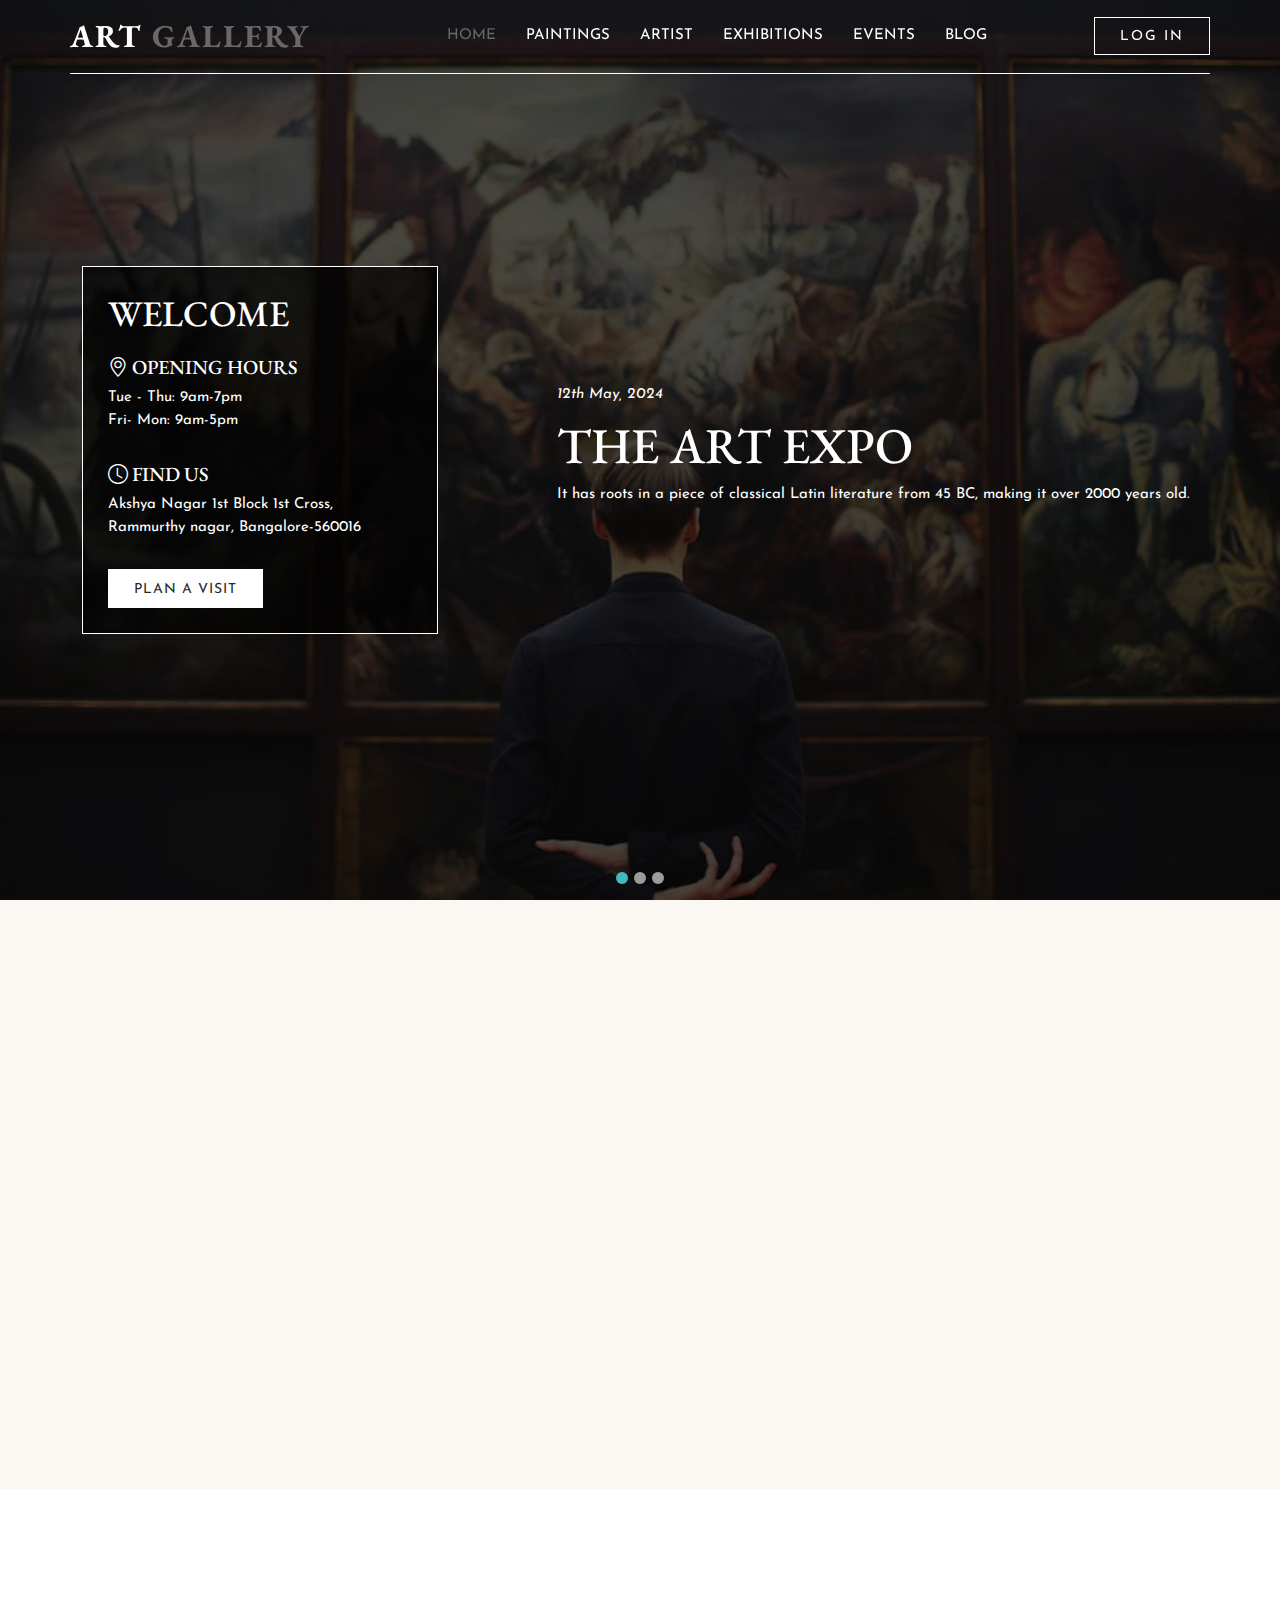
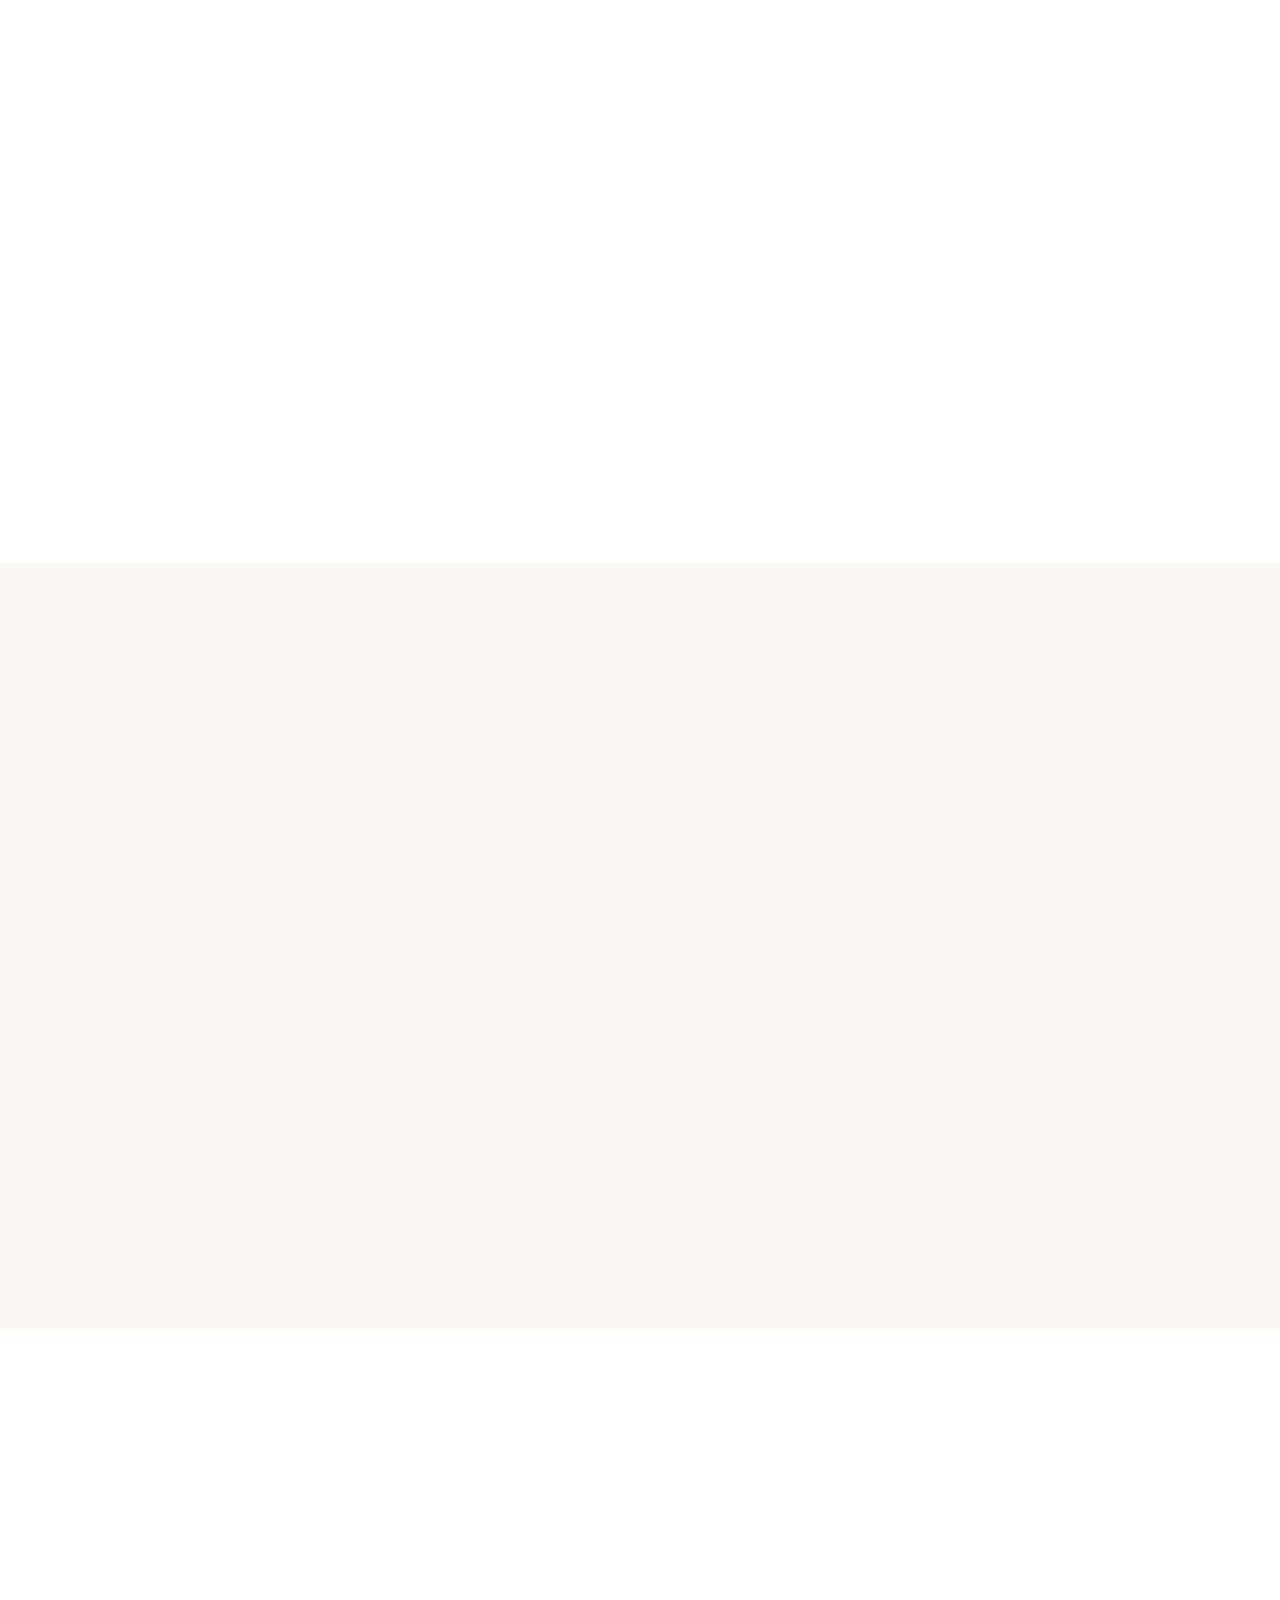
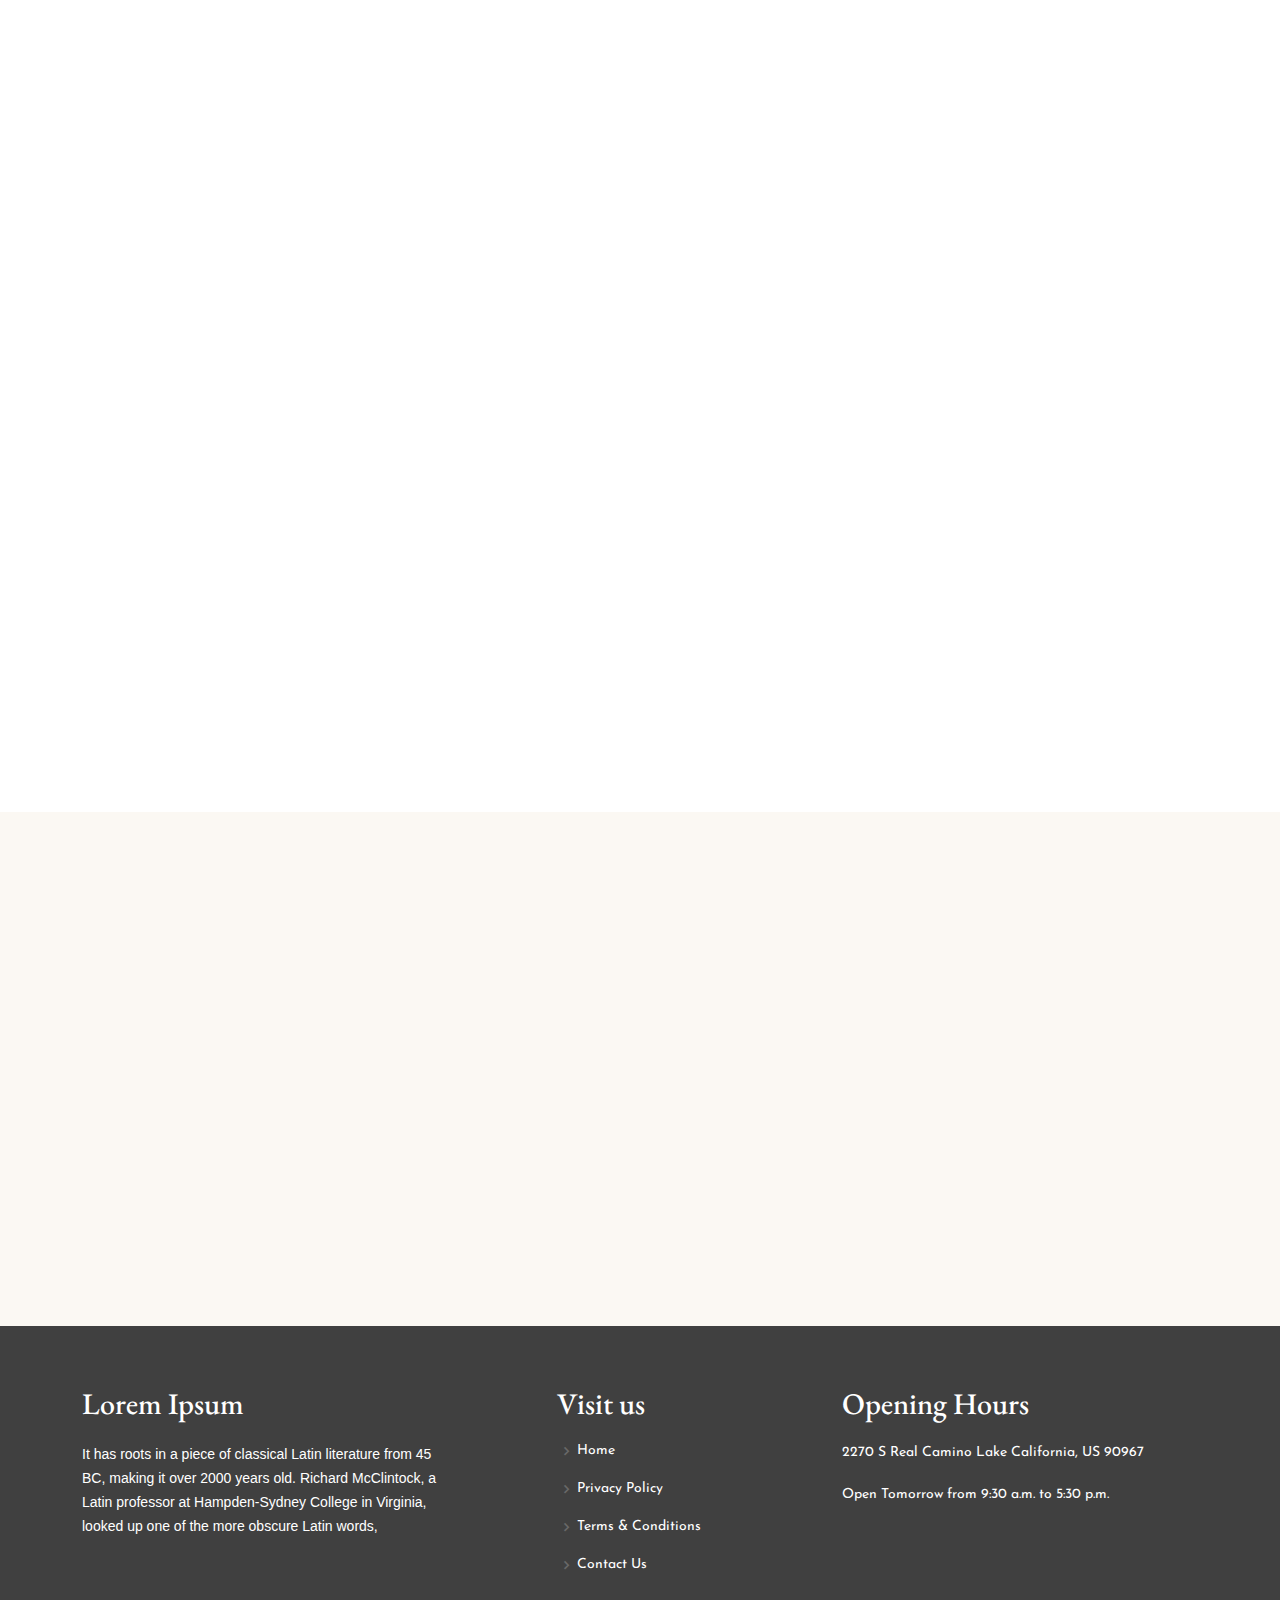
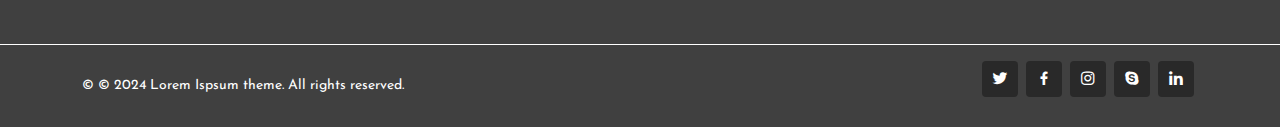
==== index.html @ 2008140d "adding files" ====
<!DOCTYPE html>
<html lang="en">

<head>
  <meta charset="utf-8">
  <meta content="width=device-width, initial-scale=1.0" name="viewport">

  <title>Index</title>
  <meta content="" name="description">
  <meta content="" name="keywords">

  <!-- Favicons -->
  <link href="assets/img/favicon.png" rel="icon">
  <link href="assets/img/apple-touch-icon.png" rel="apple-touch-icon">

 

  <!-- Vendor CSS Files -->
  <link href="assets/vendor/aos/aos.css" rel="stylesheet">
  <link href="assets/vendor/bootstrap/css/bootstrap.min.css" rel="stylesheet">
  <link href="assets/vendor/bootstrap-icons/bootstrap-icons.css" rel="stylesheet">
  <link href="assets/vendor/boxicons/css/boxicons.min.css" rel="stylesheet">
  <link href="assets/vendor/glightbox/css/glightbox.min.css" rel="stylesheet">
  <link href="assets/vendor/remixicon/remixicon.css" rel="stylesheet">
  <link href="assets/vendor/swiper/swiper-bundle.min.css" rel="stylesheet">

  <!-- Template Main CSS File -->
  <link href="assets/css/style.css" rel="stylesheet">

  <!-- =======================================================
  * Template Name: Gp
  * Template URL: https://bootstrapmade.com/gp-free-multipurpose-html-bootstrap-template/
  * Updated: Mar 17 2024 with Bootstrap v5.3.3
  * Author: BootstrapMade.com
  * License: https://bootstrapmade.com/license/
  ======================================================== -->
</head>

<body>

  <!-- ======= Header ======= -->
  <header id="header" class="fixed-top ">
    <div class="container d-flex align-items-center justify-content-lg-between ">

     <h1 class="logo me-auto me-lg-0"><a href="index.html">Art<span> Gallery</span></a></h1>  
      <!-- Uncomment below if you prefer to use an image logo -->
      <!-- <a href="index.html" class="logo me-auto me-lg-0"><img src="assets/img/logo.png" alt="" class="img-fluid"></a>-->

      <nav id="navbar" class="navbar order-last order-lg-0">
        <ul>
          <li><a class="nav-link scrollto active" href="#">Home</a></li> 
          <li><a class="nav-link scrollto" href="#">Paintings</a></li>
          <li><a class="nav-link scrollto" href="#">Artist</a></li>
          <li><a class="nav-link scrollto " href="#">Exhibitions</a></li>
          <li><a class="nav-link scrollto" href="#">Events</a></li>
       <!--   <li class="dropdown"><a href="#"><span>Drop Down</span> <i class="bi bi-chevron-down"></i></a>
            <ul>
              <li><a href="#">Drop Down 1</a></li>
              <li class="dropdown"><a href="#"><span>Deep Drop Down</span> <i class="bi bi-chevron-right"></i></a>
                <ul>
                  <li><a href="#">Deep Drop Down 1</a></li>
                  <li><a href="#">Deep Drop Down 2</a></li>
                  <li><a href="#">Deep Drop Down 3</a></li>
                  <li><a href="#">Deep Drop Down 4</a></li>
                  <li><a href="#">Deep Drop Down 5</a></li>
                </ul>
              </li>
              <li><a href="#">Drop Down 2</a></li>
              <li><a href="#">Drop Down 3</a></li>
              <li><a href="#">Drop Down 4</a></li>
            </ul>
          </li>-->
          <li><a class="nav-link scrollto" href="#contact">Blog</a></li>
        </ul>
        <i class="bi bi-list mobile-nav-toggle"></i>
      </nav><!-- .navbar -->

      <a href="#about" class="get-started-btn scrollto">LOG IN</a>

    </div>
  </header><!-- End Header -->

   <!-- ======= Hero Section ======= -->
  <section id="hero" class="hero">
    <div id="heroCarousel" data-bs-interval="5000" class="carousel slide carousel-fade" data-bs-ride="carousel">

      <ol class="carousel-indicators" id="hero-carousel-indicators"></ol>

      <div class="carousel-inner" role="listbox">

        <!-- Slide 1 -->
        <div class="carousel-item active" style="background-image: url(assets/img/slide/slide-1.jpg)">
          <div class="container">
           <div class="row justify-content-between align-items-center">
              <div class="col-md-4">
                  <div class="welcomeTextBox">
                  <h2>WELCOME</h2>
                  <h5><i class="bi bi-geo-alt"></i> OPENING HOURS</h5>
                  <p>Tue - Thu: 9am-7pm<br>
Fri- Mon: 9am-5pm</p>
                  <h5><i class="bi bi-clock"></i> FIND US</h5>
                  <p>Akshya Nagar 1st Block 1st Cross, Rammurthy nagar, Bangalore-560016</p>
                  <a href="#" class="btnSryle">Plan a visit</a></div>
               </div>
                 <div class="col-md-7">
                <div class="rightWelBox">
                    <p><i>12th May, 2024</i></p>
                     <h1>THE ART EXPO</h1>
                    <p>It has roots in a piece of classical Latin literature from 45 BC, making it over 2000 years old. </p>
                     </div>
               </div>
              
              </div>
          </div>
        </div>

        <!-- Slide 2 -->
        <div class="carousel-item" style="background-image: url(assets/img/slide/slide-2.jpg)">
          <div class="container">
            <div class="row justify-content-between align-items-center">
              <div class="col-md-4">
                  <div class="welcomeTextBox">
                  <h2>WELCOME TEXT 2</h2>
                  <h5><i class="bi bi-geo-alt"></i> OPENING HOURS</h5>
                  <p>Tue - Thu: 9am-7pm<br>
Fri- Mon: 9am-5pm</p>
                  <h5><i class="bi bi-clock"></i> FIND US</h5>
                  <p>Akshya Nagar 1st Block 1st Cross, Rammurthy nagar, Bangalore-560016</p>
                  <a href="#" class="btnSryle">Plan a visit</a></div>
               </div>
                 <div class="col-md-7">
                <div class="rightWelBox">
                    <p><i>12th May, 2024</i></p>
                     <h1>THE ART EXPO</h1>
                    <p>It has roots in a piece of classical Latin literature from 45 BC, making it over 2000 years old. </p>
                     </div>
               </div>
              
              </div>
          </div>
        </div>

        <!-- Slide 3 -->
        <div class="carousel-item" style="background-image: url(assets/img/slide/slide-3.jpg)">
          <div class="container">
            <div class="row justify-content-between align-items-center">
              <div class="col-md-4">
                  <div class="welcomeTextBox">
                  <h2>WELCOME TEXT 3</h2>
                  <h5><i class="bi bi-geo-alt"></i> OPENING HOURS</h5>
                  <p>Tue - Thu: 9am-7pm<br>
Fri- Mon: 9am-5pm</p>
                  <h5><i class="bi bi-clock"></i> FIND US</h5>
                  <p>Akshya Nagar 1st Block 1st Cross, Rammurthy nagar, Bangalore-560016</p>
                  <a href="#" class="btnSryle">Plan a visit</a></div>
               </div>
                 <div class="col-md-7">
                <div class="rightWelBox">
                    <p><i>12th May, 2024</i></p>
                     <h1>THE ART EXPO</h1>
                    <p>It has roots in a piece of classical Latin literature from 45 BC, making it over 2000 years old. </p>
                     </div>
               </div>
              
              </div>
          </div>
        </div>

      </div>
 

    </div>
  </section><!-- End Hero -->

  <main id="main">

    <!-- ======= About Section ======= -->
    <section id="about" class="about section-bg">
      <div class="container" data-aos="fade-up">

        <div class="row">
          <div class="col-lg-6 order-1 order-lg-2" data-aos="fade-left" data-aos-delay="100">
              
            <img src="assets/img/about.jpg" class="img-fluid" alt="">
          </div>
          <div class="col-lg-6 pt-4 pt-lg-0 order-2 order-lg-1 content" data-aos="fade-right" data-aos-delay="100">
                <div class="section-title">
          <h2>ABOUT US</h2>
          <p>Contrary to popular belief, Lorem Ipsum is not simply random text.</p>
        </div>
           
            <p class="fst-italic">
             It has roots in a piece of classical Latin literature from 45 BC, making it over 2000 years old. Richard McClintock, a Latin professor at Hampden-Sydney College in Virginia, looked up one of the more obscure Latin words, 

consectetur, from a Lorem Ipsum passage, and going through the cites of the word in classical literature, discovered the undoubtable source. Lorem Ipsum comes

 from sections 1.10.32 and 1.10.33 of "de Finibus Bonorum et Malorum" (The Extremes of Good and Evil) by Cicero, written in 45 BC. This book is a treatise on the theory of ethics, very popular during the Renaissance.
            </p>
           <a href="#" class="btnSryle2">Plan a visit</a>   <a href="#" class="btnSryle3">Plan a visit</a>
          </div>
        </div>

      </div>
    </section><!-- End About Section -->

    <!-- ======= imageSec Section ======= -->
    <section id="" class="imageSec">
      <div class="container" data-aos="zoom-in">
<div class="row align-items-center">
    <div class="col-md-6">
          <div class="section-title">
          <h2>Latest Images</h2>
          <p>Contrary to popular</p>
        </div>
    </div>
    <div class="col-md-6 d-flex justify-content-end">
        <a href="#" class="viewAll">VIEW ALL images <i class="bi bi-arrow-right-circle-fill"></i></a>
    </div>
          </div>
     <div class="row align-items-center">
         <div class="col-md-4">
             <div class="cardImage">
                 <div class="imgC"><img src="assets/img/portfolio/portfolio-1.jpg"></div>
                 <div class="cardCon">
                    <h4>consectetur</h4>
                     <h5>Contrary to popular</h5>
                 </div>
             </div>
         </div>
          <div class="col-md-4">
            <div class="cardImage">
                 <div class="imgC"><img src="assets/img/portfolio/portfolio-2.jpg"></div>
                 <div class="cardCon">
                    <h4>consectetur</h4>
                     <h5>Contrary to popular</h5>
                 </div>
             </div>
         </div>
          <div class="col-md-4">
         <div class="cardImage">
                 <div class="imgC"><img src="assets/img/portfolio/portfolio-4.jpg"></div>
                 <div class="cardCon">
                    <h4>consectetur</h4>
                     <h5>Contrary to popular</h5>
                 </div>
             </div>
         </div>
          </div>

      </div>
    </section><!-- End imageSec Section -->

    <!-- ======= Event Section ======= -->
    <section id="" class="exhibitionsSec section-bg">
      <div class="container" data-aos="zoom-in">
<div class="row align-items-center">
    <div class="col-md-6">
          <div class="section-title">
          <h2>DON'T MISS</h2>
          <p>Ongoing Exhibitions</p>
        </div>
    </div>
    <div class="col-md-6 d-flex justify-content-end">
        <a href="#" class="viewAll">VIEW ALL Exhibitions <i class="bi bi-arrow-right-circle-fill"></i></a>
    </div>
          </div>
     <div class="row align-items-center">
         <div class="col-md-6 mb-3">
             <div class="row align-items-center">
                <div class="col-6"><div class="imgC"><img src="assets/img/portfolio/portfolio-7.jpg"></div></div>
                  <div class="col-6">      <div class="cardCon text-start"><h4 class="mb-1">TOUR</h4><h5>An Age of Luxury: the Assyrians to Alexander</h5><p>December 22, 2023\
                      @ 8:00 pm</p></div></div>
             </div>
          
         </div>
         <div class="col-md-6 mb-3">
             <div class="row align-items-center">
                <div class="col-6"><div class="imgC"><img src="assets/img/portfolio/portfolio-5.jpg"></div></div>
                  <div class="col-6">      <div class="cardCon text-start"><h4 class="mb-1">TOUR</h4><h5>An Age of Luxury: the Assyrians to Alexander</h5><p>December 22, 2023\
                      @ 8:00 pm</p></div></div>
             </div>
          
         </div>
          <div class="col-md-6 mb-3">
             <div class="row align-items-center">
                <div class="col-6"><div class="imgC"><img src="assets/img/portfolio/portfolio-6.jpg"></div></div>
                  <div class="col-6">      <div class="cardCon text-start"><h4 class="mb-1">TOUR</h4><h5>An Age of Luxury: the Assyrians to Alexander</h5><p>December 22, 2023\
                      @ 8:00 pm</p></div></div>
             </div>
          
         </div>
          <div class="col-md-6 mb-3">
             <div class="row align-items-center">
                <div class="col-6"><div class="imgC"><img src="assets/img/portfolio/portfolio-8.jpg"></div></div>
                  <div class="col-6">      <div class="cardCon text-start"><h4 class="mb-1">TOUR</h4><h5>An Age of Luxury: the Assyrians to Alexander</h5><p>December 22, 2023\
                      @ 8:00 pm</p></div></div>
             </div>
          
         </div>
          </div>

      </div>
    </section><!-- End exhibitions Section -->
        <!-- ======= imageSec Section ======= -->
    <section id="" class="imageSec">
      <div class="container" data-aos="zoom-in">
<div class="row align-items-center">
    <div class="col-md-6">
          <div class="section-title">
          <h2>DON'T MISS</h2>
          <p>Ongoing Events</p>
        </div>
    </div>
    <div class="col-md-6 d-flex justify-content-end">
        <a href="#" class="viewAll">VIEW ALL Events <i class="bi bi-arrow-right-circle-fill"></i></a>
    </div>
          </div>
     <div class="row align-items-center">
         <div class="col-md-4 mb-3">
             <div class="cardImage">
                 <div class="imgC"><div class="dateS">May<span>22</span></div><img src="assets/img/portfolio/portfolio-1.jpg"></div>
                 <div class="cardCon">
                   <p><i class="bi bi-geo-alt"></i> Paris &nbsp;&nbsp;<i class="bi bi-clock"></i> 9:30 - 18:00, Monday Until 20:00</p>
                 </div>
             </div>
         </div>
          <div class="col-md-4 mb-3">
            <div class="cardImage">
                 <div class="imgC"><div class="dateS">May<span>22</span></div><img src="assets/img/portfolio/portfolio-2.jpg"></div>
                 <div class="cardCon">
                     <p><i class="bi bi-geo-alt"></i> Paris &nbsp;&nbsp;<i class="bi bi-clock"></i> 9:30 - 18:00, Monday Until 20:00</p>
                 </div>
             </div>
         </div>
          <div class="col-md-4 mb-3">
         <div class="cardImage">
                 <div class="imgC"><div class="dateS">May<span>22</span></div><img src="assets/img/portfolio/portfolio-4.jpg"></div>
                 <div class="cardCon">
                     <p><i class="bi bi-geo-alt"></i> Paris &nbsp;&nbsp;<i class="bi bi-clock"></i> 9:30 - 18:00, Monday Until 20:00</p>
                 </div>
             </div>
         </div>
         <div class="col-md-4 mb-3">
         <div class="cardImage">
                 <div class="imgC"><div class="dateS">May<span>22</span></div><img src="assets/img/portfolio/portfolio-3.jpg"></div>
                 <div class="cardCon">
                     <p><i class="bi bi-geo-alt"></i> Paris &nbsp;&nbsp;<i class="bi bi-clock"></i> 9:30 - 18:00, Monday Until 20:00</p>
                 </div>
             </div>
         </div>
         <div class="col-md-4 mb-3">
         <div class="cardImage">
                 <div class="imgC"><div class="dateS">May<span>22</span></div><img src="assets/img/portfolio/portfolio-9.jpg"></div>
                 <div class="cardCon">
                     <p><i class="bi bi-geo-alt"></i> Paris &nbsp;&nbsp;<i class="bi bi-clock"></i> 9:30 - 18:00, Monday Until 20:00</p>
                 </div>
             </div>
         </div>
         <div class="col-md-4 mb-3">
         <div class="cardImage">
                 <div class="imgC"><div class="dateS">May<span>22</span></div><img src="assets/img/portfolio/portfolio-8.jpg"></div>
                 <div class="cardCon">
                     <p><i class="bi bi-geo-alt"></i> Paris &nbsp;&nbsp;<i class="bi bi-clock"></i> 9:30 - 18:00, Monday Until 20:00</p>
                 </div>
             </div>
         </div>
          </div>

      </div>
    </section><!-- End Event Section -->

   
  
    <!-- ======= Contact Section ======= -->
    <section id="contact" class="contact section-bg">
      <div class="container" data-aos="fade-up">

        <div class="section-title">
          <h2>GET CONNECTED</h2>
          <p>Contact Us</p>
        </div>


        <div class="row">

         
          <div class="col-md-8 ">

            <form action="#" method="post" role="form" class="php-email-form">
              <div class="row">
                <div class="col-md-6 form-group">
                  <input type="text" name="name" class="form-control" id="name" placeholder="Full Name" required>
                </div>
                <div class="col-md-6 form-group mt-3 mt-md-0">
                  <input type="email" class="form-control" name="email" id="email" placeholder="Email" required>
                </div>
              </div>
                    <div class="row">
                <div class="col-md-6 form-group">
                  <input type="text" name="name" class="form-control" id="name" placeholder="Phone" required>
                </div>
                <div class="col-md-6 form-group mt-3 mt-md-0">
                  <input type="email" class="form-control" name="email" id="email" placeholder="Individual" required>
                </div>
              </div>
        
              <div class="form-group">
                <textarea class="form-control" name="message" rows="5" placeholder="Message" required></textarea>
              </div>
           
              <div class="text-center"><button type="submit" class="btnSryle2">Send Message</button></div>
            </form>

          </div>
 <div class="col-lg-4">
           <p>It has roots in a piece of classical Latin literature from 45 BC, making it over 2000 years old. Richard McClintock, a Latin professor at Hampden-Sydney College in Virginia, looked up one of the more obscure Latin words, 
<br><br>
consectetur, from a Lorem Ipsum passage, and going through the cites of the word in classical literature, discovered the undoubtable source. Lorem Ipsum comes</p>
          </div>

        </div>

      </div>
    </section><!-- End Contact Section -->

  </main><!-- End #main -->

  <!-- ======= Footer ======= -->
  <footer id="footer">
    <div class="footer-top">
      <div class="container">
        <div class="row justify-content-between">

          <div class="col-lg-4 ">
            <div class="footer-info">
              <h4>Lorem Ipsum</h4>
              <p>
               It has roots in a piece of classical Latin literature from 45 BC, making it over 2000 years old. Richard McClintock, a Latin professor at Hampden-Sydney College in Virginia, looked up one of the more obscure Latin words,
              </p>
        
            </div>
          </div>

          <div class="col-lg-2  footer-links">
            <h4>Visit us</h4>
            <ul>
              <li><i class="bx bx-chevron-right"></i> <a href="#">Home</a></li>
              <li><i class="bx bx-chevron-right"></i> <a href="#">Privacy Policy</a></li>
              <li><i class="bx bx-chevron-right"></i> <a href="#">Terms & Conditions</a></li>
              <li><i class="bx bx-chevron-right"></i> <a href="#">Contact Us</a></li>
            </ul>
          </div>

          <div class="col-lg-4 footer-links">
            <h4>Opening Hours</h4>
            <p>2270 S Real Camino Lake
California, US 90967
<br><br>
Open Tomorrow
from 9:30 a.m. to 5:30 p.m.</p>
          </div>


        </div>
      </div>
    </div>

    <div class="container">
        <div class="d-md-flex justify-content-between">
      <div class="copyright">
        &copy; © 2024 Lorem Ispsum theme. All rights reserved.
      </div>
              <div class="social-links mt-3">
                <a href="#" class="twitter"><i class="bx bxl-twitter"></i></a>
                <a href="#" class="facebook"><i class="bx bxl-facebook"></i></a>
                <a href="#" class="instagram"><i class="bx bxl-instagram"></i></a>
                <a href="#" class="google-plus"><i class="bx bxl-skype"></i></a>
                <a href="#" class="linkedin"><i class="bx bxl-linkedin"></i></a>
              </div>
</div>
    </div>
  </footer><!-- End Footer -->

  <div id="preloader"></div>
  <a href="#" class="back-to-top d-flex align-items-center justify-content-center"><i class="bi bi-arrow-up-short"></i></a>

  <!-- Vendor JS Files -->
  <script src="assets/vendor/purecounter/purecounter_vanilla.js"></script>
  <script src="assets/vendor/aos/aos.js"></script>
  <script src="assets/vendor/bootstrap/js/bootstrap.bundle.min.js"></script>
  <script src="assets/vendor/glightbox/js/glightbox.min.js"></script>
  <script src="assets/vendor/isotope-layout/isotope.pkgd.min.js"></script>
  <script src="assets/vendor/swiper/swiper-bundle.min.js"></script>
  <script src="assets/vendor/php-email-form/validate.js"></script>

  <!-- Template Main JS File -->
  <script src="assets/js/main.js"></script>

</body>

</html>
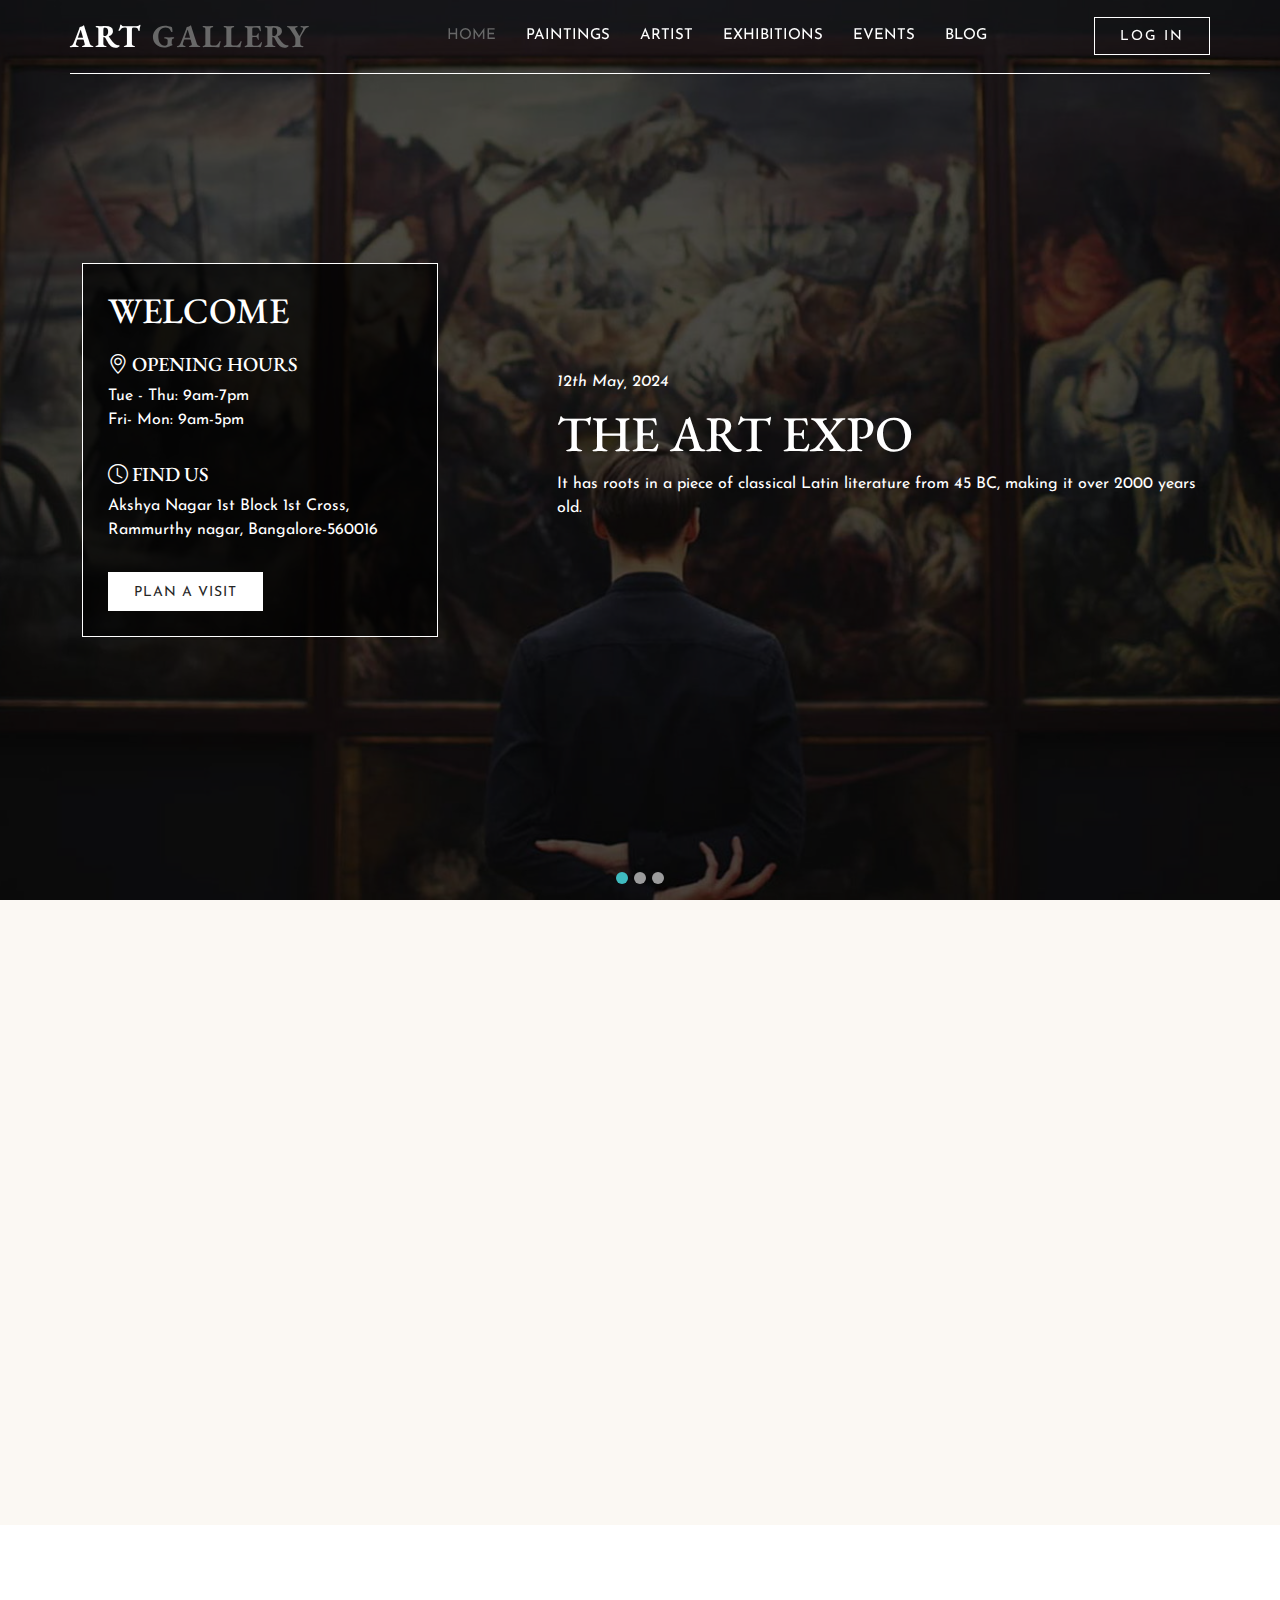
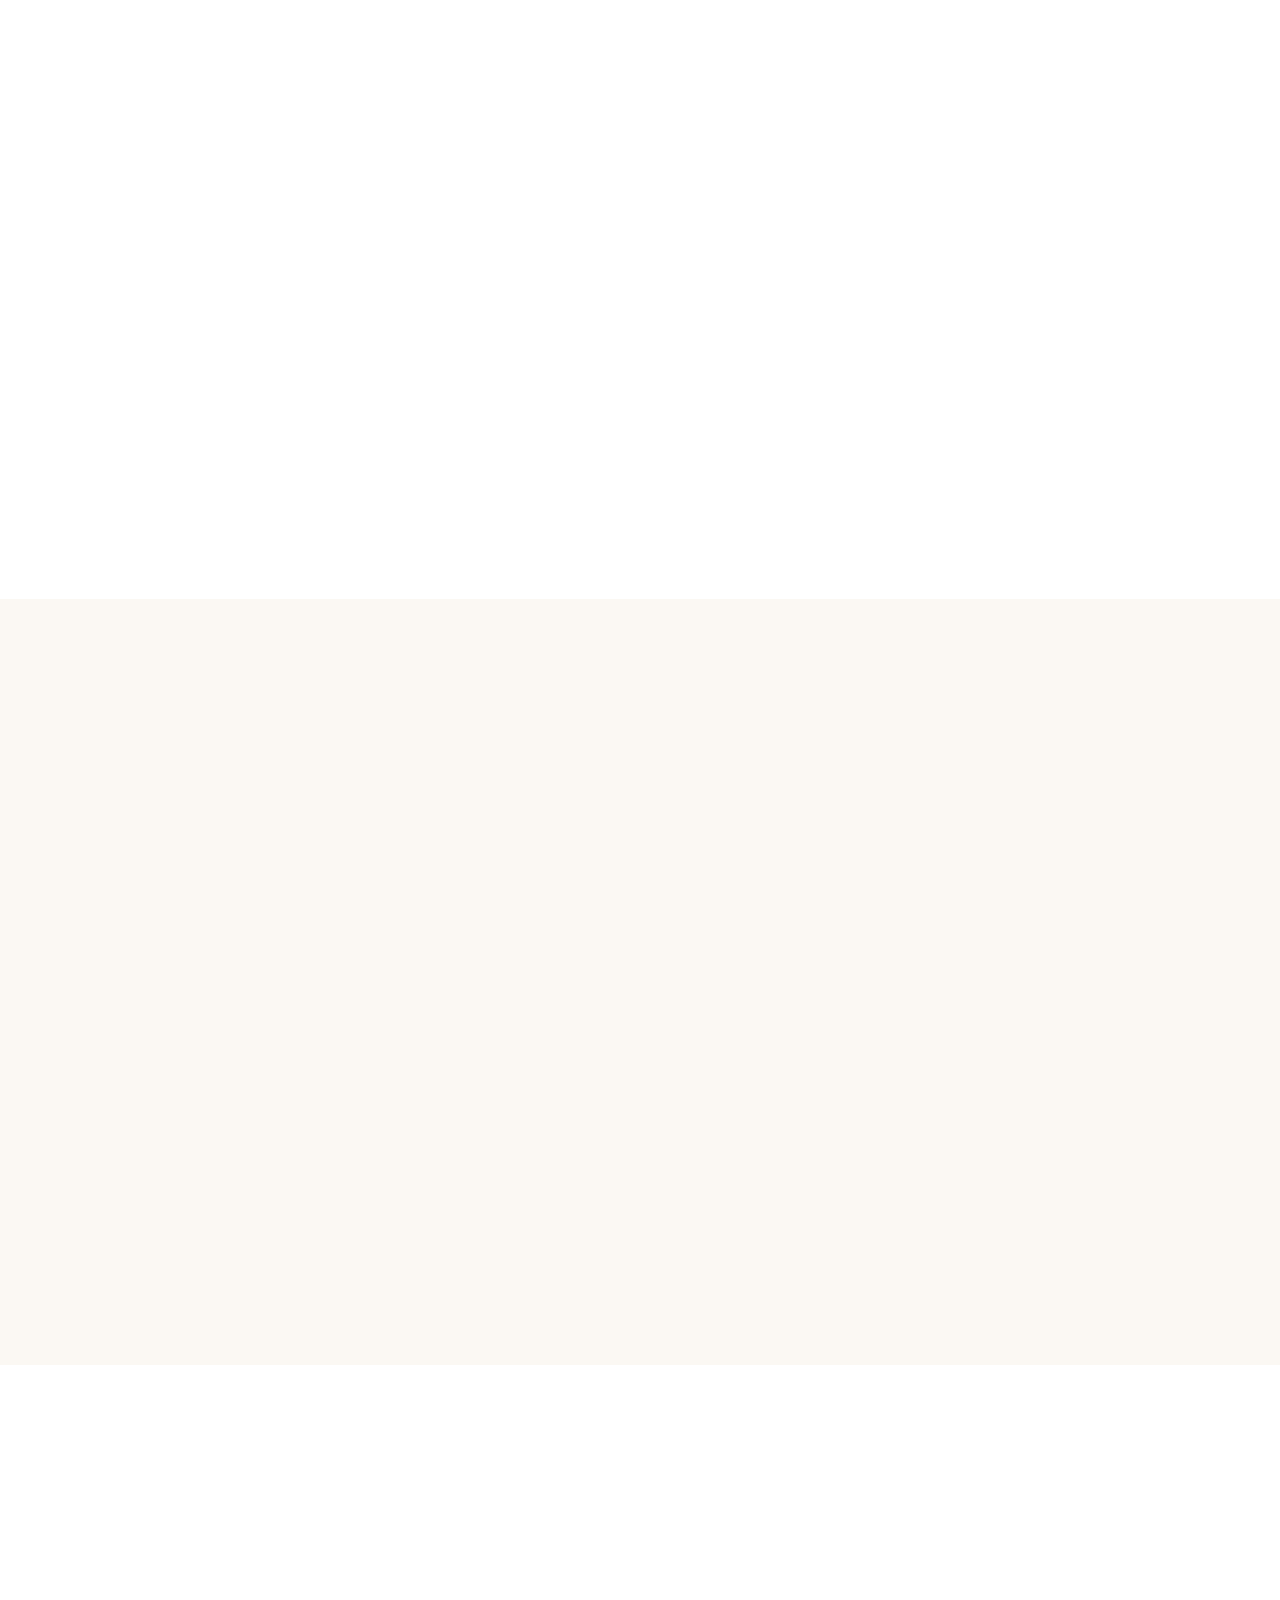
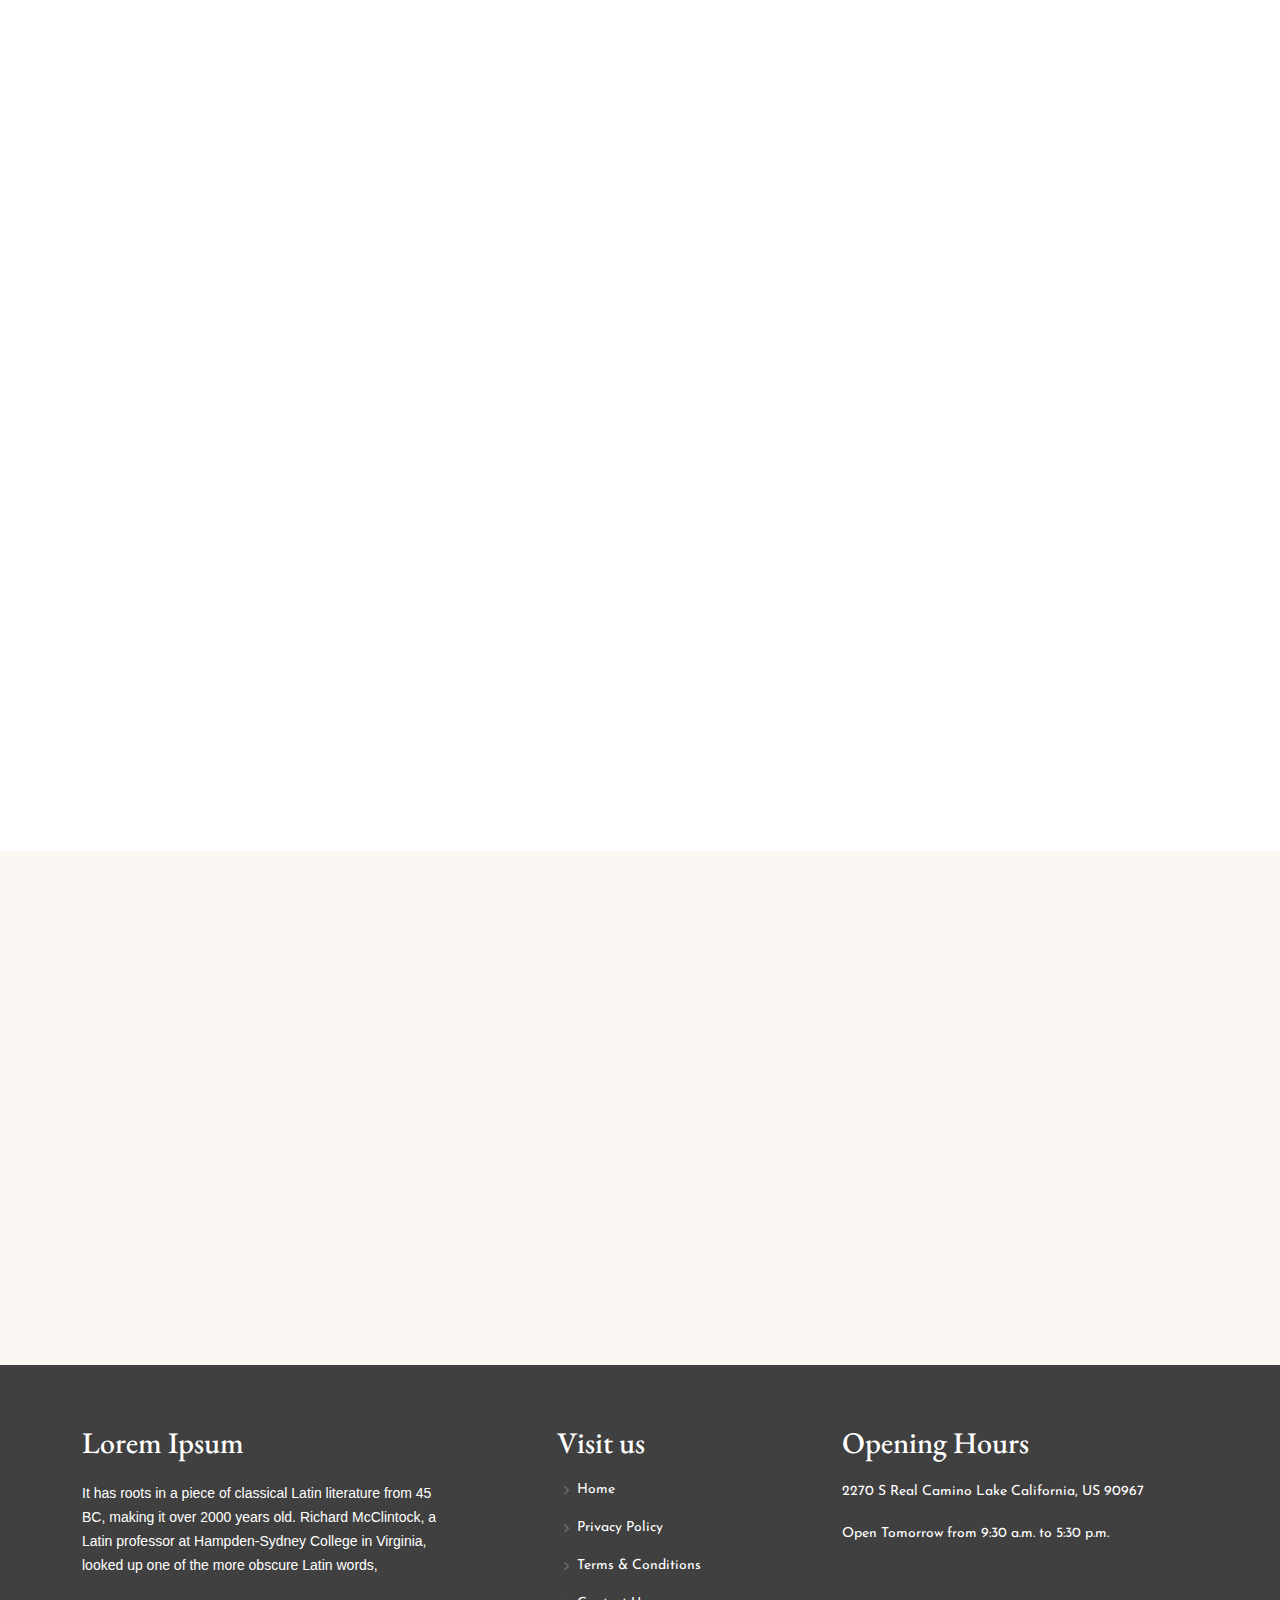
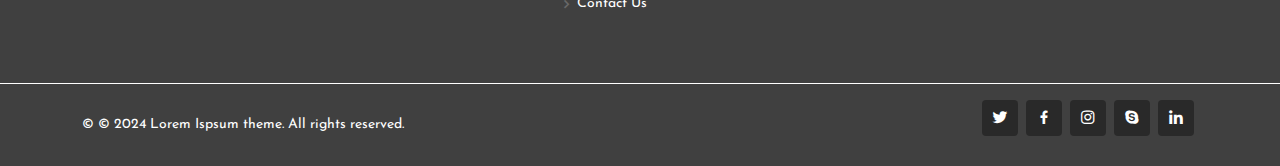
==== commit f2e89e4e: "adding files" ====
--- a/index.html
+++ b/index.html
@@ -189,7 +189,7 @@
           <p>Contrary to popular belief, Lorem Ipsum is not simply random text.</p>
         </div>
            
-            <p class="fst-italic">
+            <p  >
              It has roots in a piece of classical Latin literature from 45 BC, making it over 2000 years old. Richard McClintock, a Latin professor at Hampden-Sydney College in Virginia, looked up one of the more obscure Latin words, 
 
 consectetur, from a Lorem Ipsum passage, and going through the cites of the word in classical literature, discovered the undoubtable source. Lorem Ipsum comes
--- a/assets/css/style.css
+++ b/assets/css/style.css
@@ -12,7 +12,7 @@
 body {
   font-family: "Josefin Sans", sans-serif;
   color: #262626;
-    font-size: 15px;
+    font-size: 16px;
 }
 
 a {
@@ -1793,7 +1793,115 @@
   color: rgba(var(--color-secondary-light-rgb), 0.8);
   font-size: 14px;
 }
-
+.catB{
+  margin-bottom: 10px;
+}
+/********* EVENTS ***********/
+.eventSearch{
+  border: 1px solid #404040;
+  padding: 10px;
+}
+.eventSearch .form-control, .eventSearch .input-group-text{
+  border: 0px;
+  border-radius: 0;
+  background: none;
+}
+.eventSearch .form-select{
+  border: 0px;
+  border-radius: 0;
+  background-color: #fbf8f3;
+}
+.eventSearch  .form-control:focus, .eventSearch  .form-select:focus{
+  box-shadow:none;
+}
+.border-left{
+  border-left: 1px solid #404040;
+}
+.nextPre{
+  font-size: 22px;
+  padding-top: 6px;
+  padding-right: 30px;
+}
+.nextPre a{
+  padding: 0 10px;
+}
+.UpComSelect{
+  border: 0px;
+  font-size: 40px;
+  color: #404040;
+  background: none;
+  font-family: "EB Garamond", serif;
+  margin-left: 50px;
+}
+.monthList{
+  font-size: 17px;
+    font-weight: 500;
+    padding: 0;
+    line-height: 1px;
+    margin: 0 0 15px 0;
+    letter-spacing: 2px;
+    text-transform: uppercase;
+    color: #262626;
+    font-family: "Josefin Sans", sans-serif;
+    position: relative;
+}
+.monthList span{
+  background: #fff;
+  display: inline-block;
+  padding: 0 10px 0 10px;
+  margin-left: 50px;
+  /* line-height: 4px; */
+  z-index: 1;
+  position: relative;
+}
+.monthList:after{
+  content: "";
+  width: 100%;
+  height: 1px;
+  display: inline-block;
+  background: #252525;
+position: absolute;
+left: 0;
+}
+.listEvents{
+  margin-top: 50px;
+}
+.eventsCon .title{
+  margin-bottom: 24px;
+}
+.eventDate{
+ 
+  
+  text-transform: uppercase;
+  color: #404040;
+  line-height: normal;
+  padding: 6px;
+ 
+}
+.eventDate span{
+  display: block;
+  font-size: 30px;
+}
+.eventTime, .eventPlace{
+  font-size: 17px;
+    font-weight: 500;
+    padding: 0;
+    line-height: auto;
+    margin: 0 0 15px 0;
+ 
+    text-transform: uppercase;
+    color: #262626;
+    font-family: "Josefin Sans", sans-serif;
+    position: relative;
+}
+.paintingPrice{
+  display: inline-block;
+  background: #262626;
+  color: #fff;
+  font-size: 24px;
+  margin: 5px auto;
+  padding: 5px 5px;
+}
 /*--------------------------------------------------------------
 # Footer
 --------------------------------------------------------------*/
@@ -1946,4 +2054,20 @@
   text-align: center;
   font-size: 13px;
   color: #fff;
+}
+@media (max-width: 768px) {
+.border-left{
+  border-top: 1px solid #404040;
+  border-left: 0;
+}
+.eventSearch .input-group{
+  padding: 10px 0;
+}
+.UpComSelect{
+  font-size: 16px;
+  margin-left: 30px;
+}
+.nextPre{
+  padding-right: 0;
+}
 }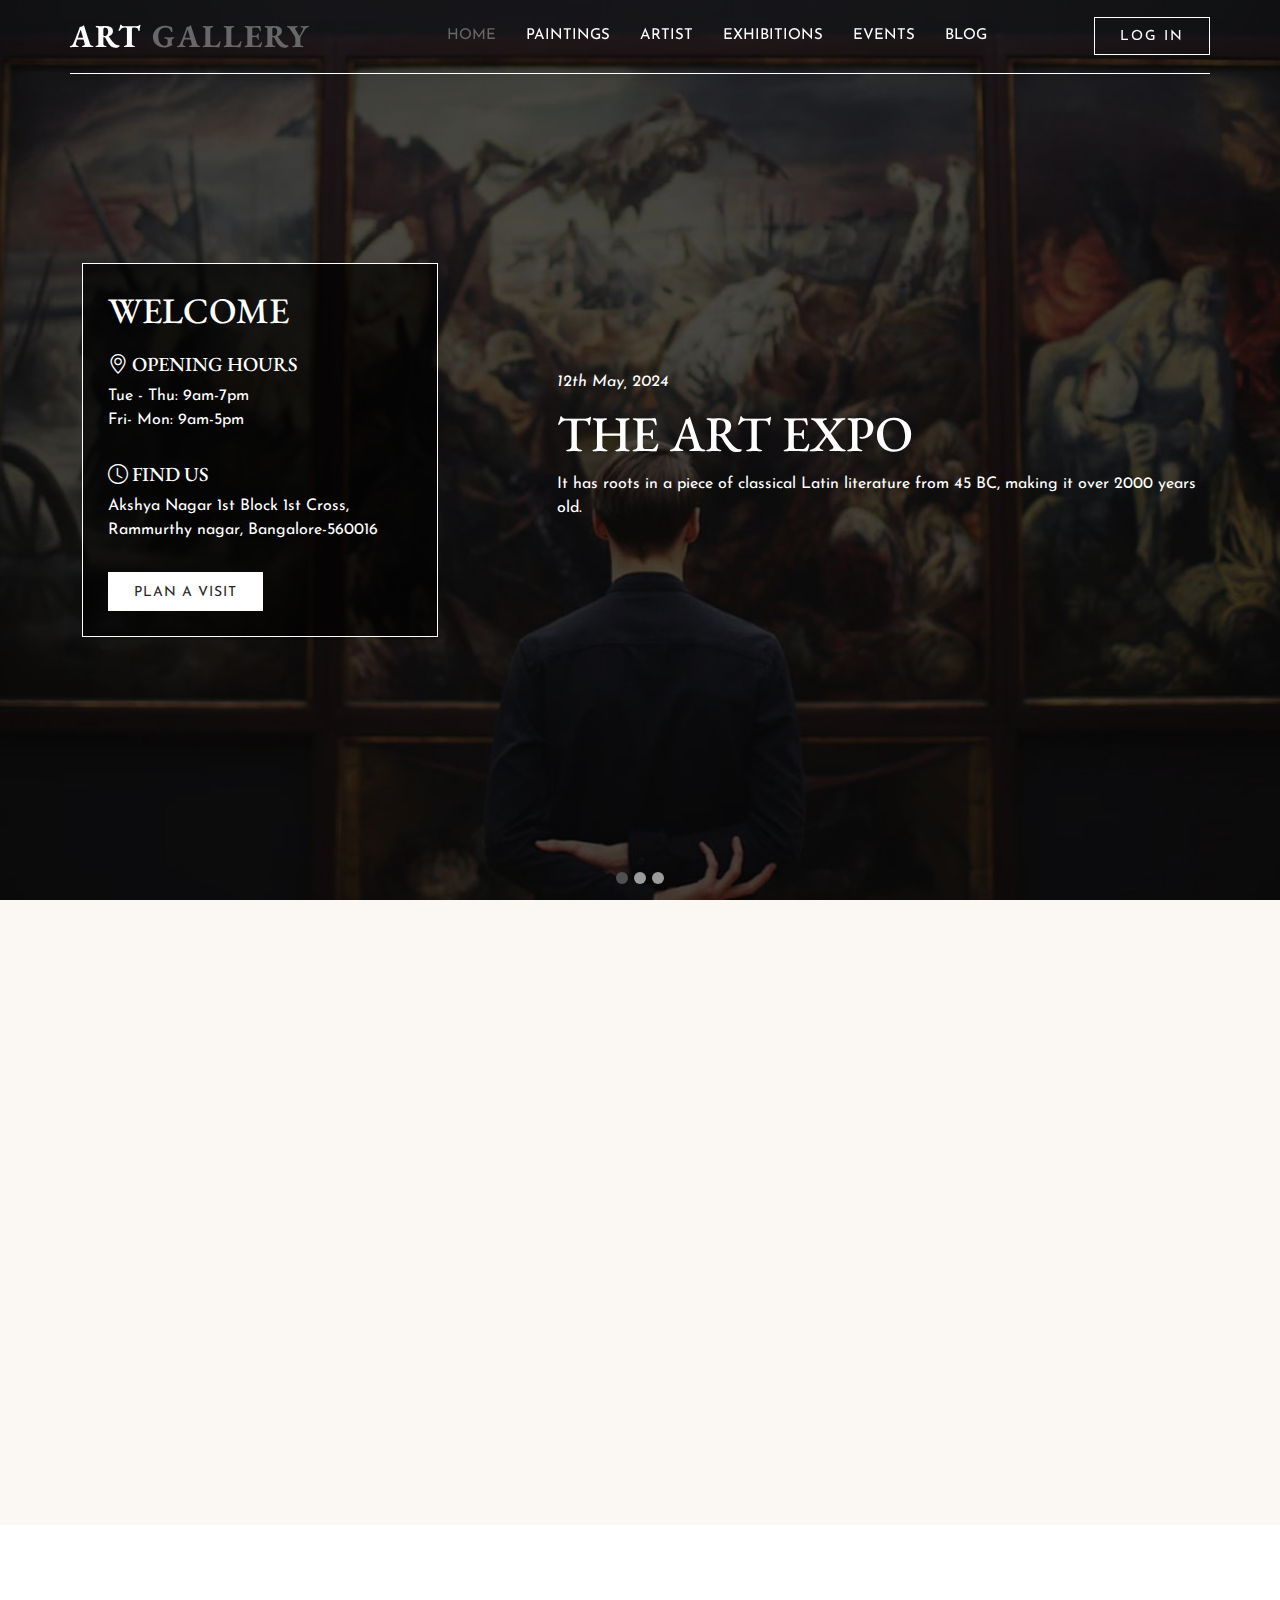
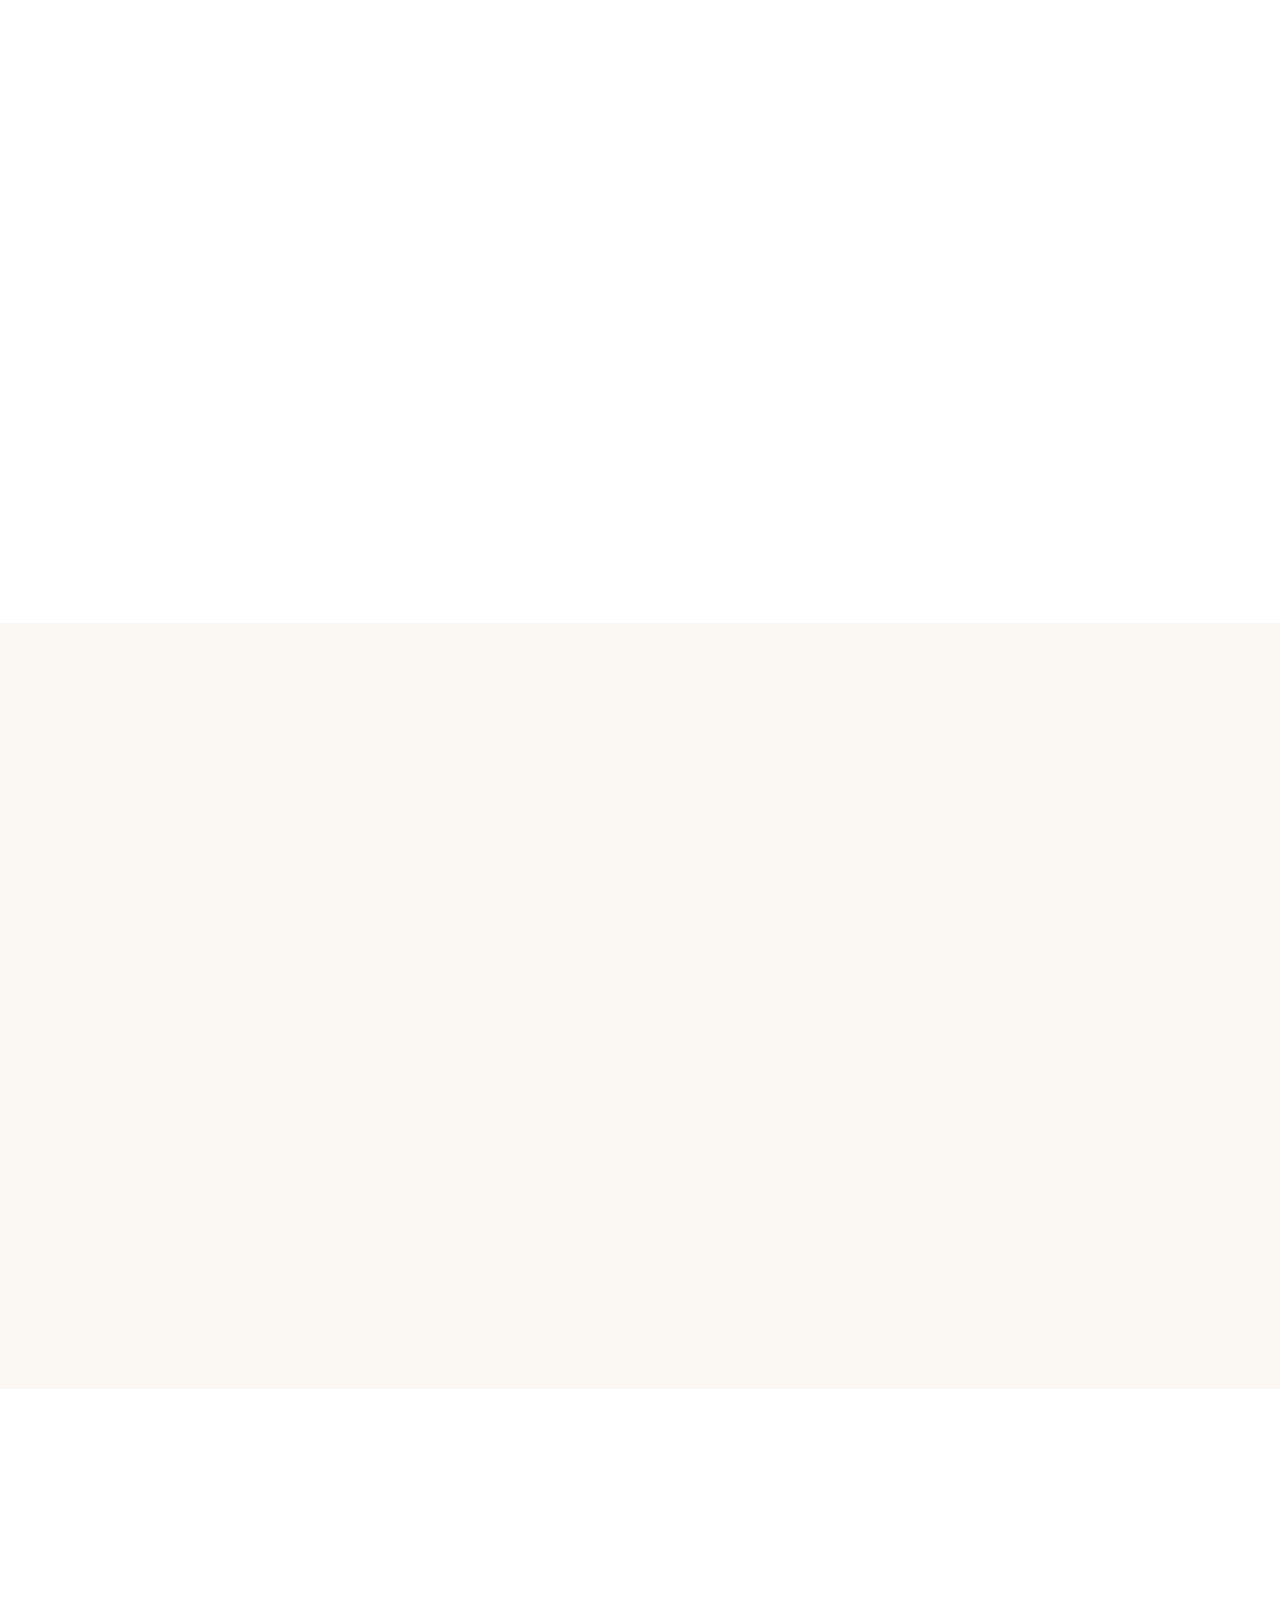
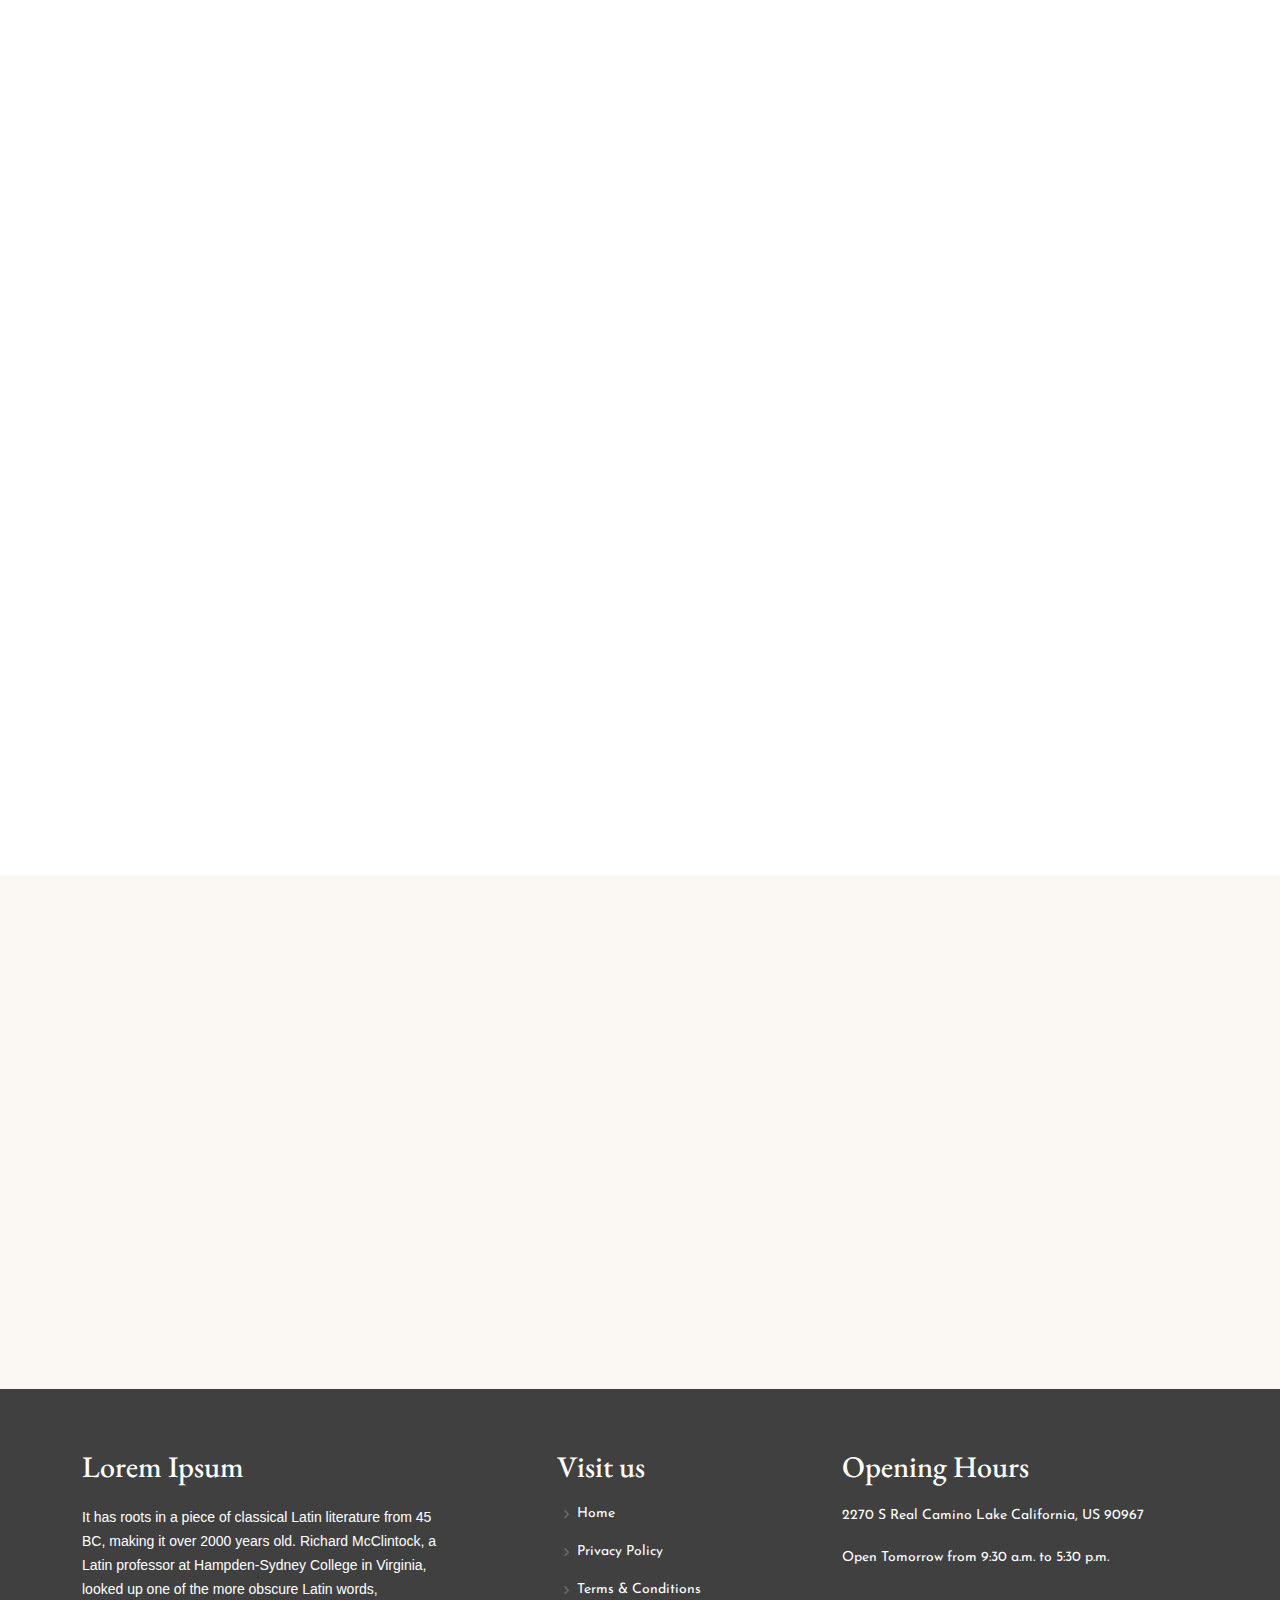
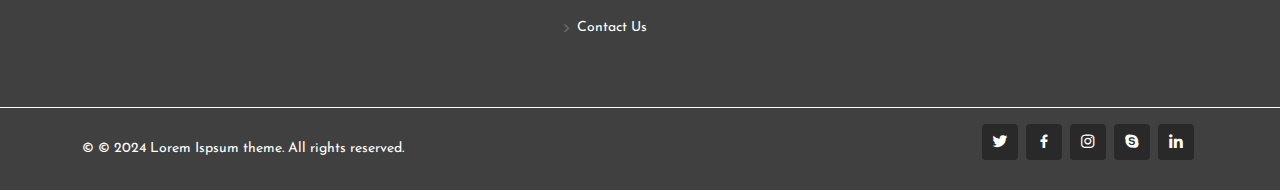
==== commit c25e9366: "adding files" ====
--- a/index.html
+++ b/index.html
@@ -196,7 +196,7 @@
 
  from sections 1.10.32 and 1.10.33 of "de Finibus Bonorum et Malorum" (The Extremes of Good and Evil) by Cicero, written in 45 BC. This book is a treatise on the theory of ethics, very popular during the Renaissance.
             </p>
-           <a href="#" class="btnSryle2">Plan a visit</a>   <a href="#" class="btnSryle3">Plan a visit</a>
+           <a href="#" class="btnSryle2">EXPLORE NOW</a>   <a href="#" class="btnSryle3">See On map</a>
           </div>
         </div>
 
@@ -207,18 +207,18 @@
     <section id="" class="imageSec">
       <div class="container" data-aos="zoom-in">
 <div class="row align-items-center">
-    <div class="col-md-6">
+    <div class="col-auto me-auto">
           <div class="section-title">
           <h2>Latest Images</h2>
           <p>Contrary to popular</p>
         </div>
     </div>
-    <div class="col-md-6 d-flex justify-content-end">
-        <a href="#" class="viewAll">VIEW ALL images <i class="bi bi-arrow-right-circle-fill"></i></a>
-    </div>
+    <div class="col-auto  d-flex justify-content-end">
+      <a href="#" class="viewAll"><span class="dNoneMob">VIEW ALL Images</span> <i class="bi bi-arrow-right-circle-fill"></i></a>
+  </div>
           </div>
      <div class="row align-items-center">
-         <div class="col-md-4">
+         <div class="col-md-4  mb-4">
              <div class="cardImage">
                  <div class="imgC"><img src="assets/img/portfolio/portfolio-1.jpg"></div>
                  <div class="cardCon">
@@ -227,7 +227,7 @@
                  </div>
              </div>
          </div>
-          <div class="col-md-4">
+          <div class="col-md-4  mb-4">
             <div class="cardImage">
                  <div class="imgC"><img src="assets/img/portfolio/portfolio-2.jpg"></div>
                  <div class="cardCon">
@@ -236,7 +236,7 @@
                  </div>
              </div>
          </div>
-          <div class="col-md-4">
+          <div class="col-md-4  mb-4">
          <div class="cardImage">
                  <div class="imgC"><img src="assets/img/portfolio/portfolio-4.jpg"></div>
                  <div class="cardCon">
@@ -254,15 +254,15 @@
     <section id="" class="exhibitionsSec section-bg">
       <div class="container" data-aos="zoom-in">
 <div class="row align-items-center">
-    <div class="col-md-6">
+    <div class="col-auto me-auto">
           <div class="section-title">
           <h2>DON'T MISS</h2>
           <p>Ongoing Exhibitions</p>
         </div>
     </div>
-    <div class="col-md-6 d-flex justify-content-end">
-        <a href="#" class="viewAll">VIEW ALL Exhibitions <i class="bi bi-arrow-right-circle-fill"></i></a>
-    </div>
+    <div class="col-auto  d-flex justify-content-end">
+      <a href="#" class="viewAll"><span class="dNoneMob">VIEW ALL Exhibitions</span> <i class="bi bi-arrow-right-circle-fill"></i></a>
+  </div>
           </div>
      <div class="row align-items-center">
          <div class="col-md-6 mb-3">
@@ -305,14 +305,14 @@
     <section id="" class="imageSec">
       <div class="container" data-aos="zoom-in">
 <div class="row align-items-center">
-    <div class="col-md-6">
+    <div class="col-auto me-auto">
           <div class="section-title">
           <h2>DON'T MISS</h2>
           <p>Ongoing Events</p>
         </div>
     </div>
-    <div class="col-md-6 d-flex justify-content-end">
-        <a href="#" class="viewAll">VIEW ALL Events <i class="bi bi-arrow-right-circle-fill"></i></a>
+    <div class="col-auto  d-flex justify-content-end">
+        <a href="#" class="viewAll"><span class="dNoneMob">VIEW ALL Events</span> <i class="bi bi-arrow-right-circle-fill"></i></a>
     </div>
           </div>
      <div class="row align-items-center">
@@ -384,7 +384,7 @@
         <div class="row">
 
          
-          <div class="col-md-8 ">
+          <div class="col-md-8 order-2 order-md-1">
 
             <form action="#" method="post" role="form" class="php-email-form">
               <div class="row">
@@ -399,7 +399,7 @@
                 <div class="col-md-6 form-group">
                   <input type="text" name="name" class="form-control" id="name" placeholder="Phone" required>
                 </div>
-                <div class="col-md-6 form-group mt-3 mt-md-0">
+                <div class="col-md-6 form-group">
                   <input type="email" class="form-control" name="email" id="email" placeholder="Individual" required>
                 </div>
               </div>
@@ -412,7 +412,7 @@
             </form>
 
           </div>
- <div class="col-lg-4">
+ <div class="col-lg-4 mb-5 mb-md-0 order-1 order-md-2">
            <p>It has roots in a piece of classical Latin literature from 45 BC, making it over 2000 years old. Richard McClintock, a Latin professor at Hampden-Sydney College in Virginia, looked up one of the more obscure Latin words, 
 <br><br>
 consectetur, from a Lorem Ipsum passage, and going through the cites of the word in classical literature, discovered the undoubtable source. Lorem Ipsum comes</p>
--- a/assets/css/style.css
+++ b/assets/css/style.css
@@ -520,13 +520,7 @@
   
 }
 
-@media (max-width: 1200px) {
-  #hero .container {
-    margin-left: 50px;
-    margin-right: 50px;
-  }
-}
-
+ 
 #hero h2 {
   color: #fff;
   margin-bottom: 20px;
@@ -615,7 +609,7 @@
 
 #hero .carousel-indicators li.active {
   opacity: 1;
-  background: #3fbbc0;
+  background: #505050;
 }
 
  
@@ -629,15 +623,11 @@
     height: 100vh;
   }
 
-  #hero .container {
-    
-  }
+ 
 }
 
 @media (max-width: 768px) {
-  #hero h2 {
-    font-size: 28px;
-  }
+ 
 }
 
 @media (min-width: 1024px) {
@@ -745,9 +735,7 @@
 /*--------------------------------------------------------------
 # imageGallery
 --------------------------------------------------------------*/
-.cardImage{
-    
-}
+ 
  .imgC{
     width: 100%;
     height: 350px;
@@ -1902,6 +1890,9 @@
   margin: 5px auto;
   padding: 5px 5px;
 }
+.paintingsList .cardCon{
+  margin-top: 0;
+}
 /*--------------------------------------------------------------
 # Footer
 --------------------------------------------------------------*/
@@ -2056,6 +2047,44 @@
   color: #fff;
 }
 @media (max-width: 768px) {
+  #header{
+    padding: 0px 10px;
+  }
+  #header .logo{
+    font-size: 20px;
+  }
+  #hero .container {
+    margin-left: 10px;
+    margin-right: 10px;
+}
+  #hero h2 {
+    font-size: 20px;
+  }
+  .welcomeTextBox{
+    margin-bottom: 30px;
+  }
+  .welcomeTextBox h5{
+    font-size: 15px;
+  }
+  .rightWelBox h1{
+    font-size: 30px;
+  }
+  section{
+        padding: 30px 0;
+  }
+  .section-title {
+    padding-bottom: 14px;
+}
+.section-title h2{
+  font-size: 13px;
+  margin-bottom: 5px;
+}
+.section-title h2::before{
+  width: 50px;
+}
+  .section-title p{
+    font-size: 25px;
+  }
 .border-left{
   border-top: 1px solid #404040;
   border-left: 0;
@@ -2070,4 +2099,10 @@
 .nextPre{
   padding-right: 0;
 }
+.cardCon h5{
+  font-size: 21px;
+}
+.viewAll span.dNoneMob{
+  display: none;
+}
 }